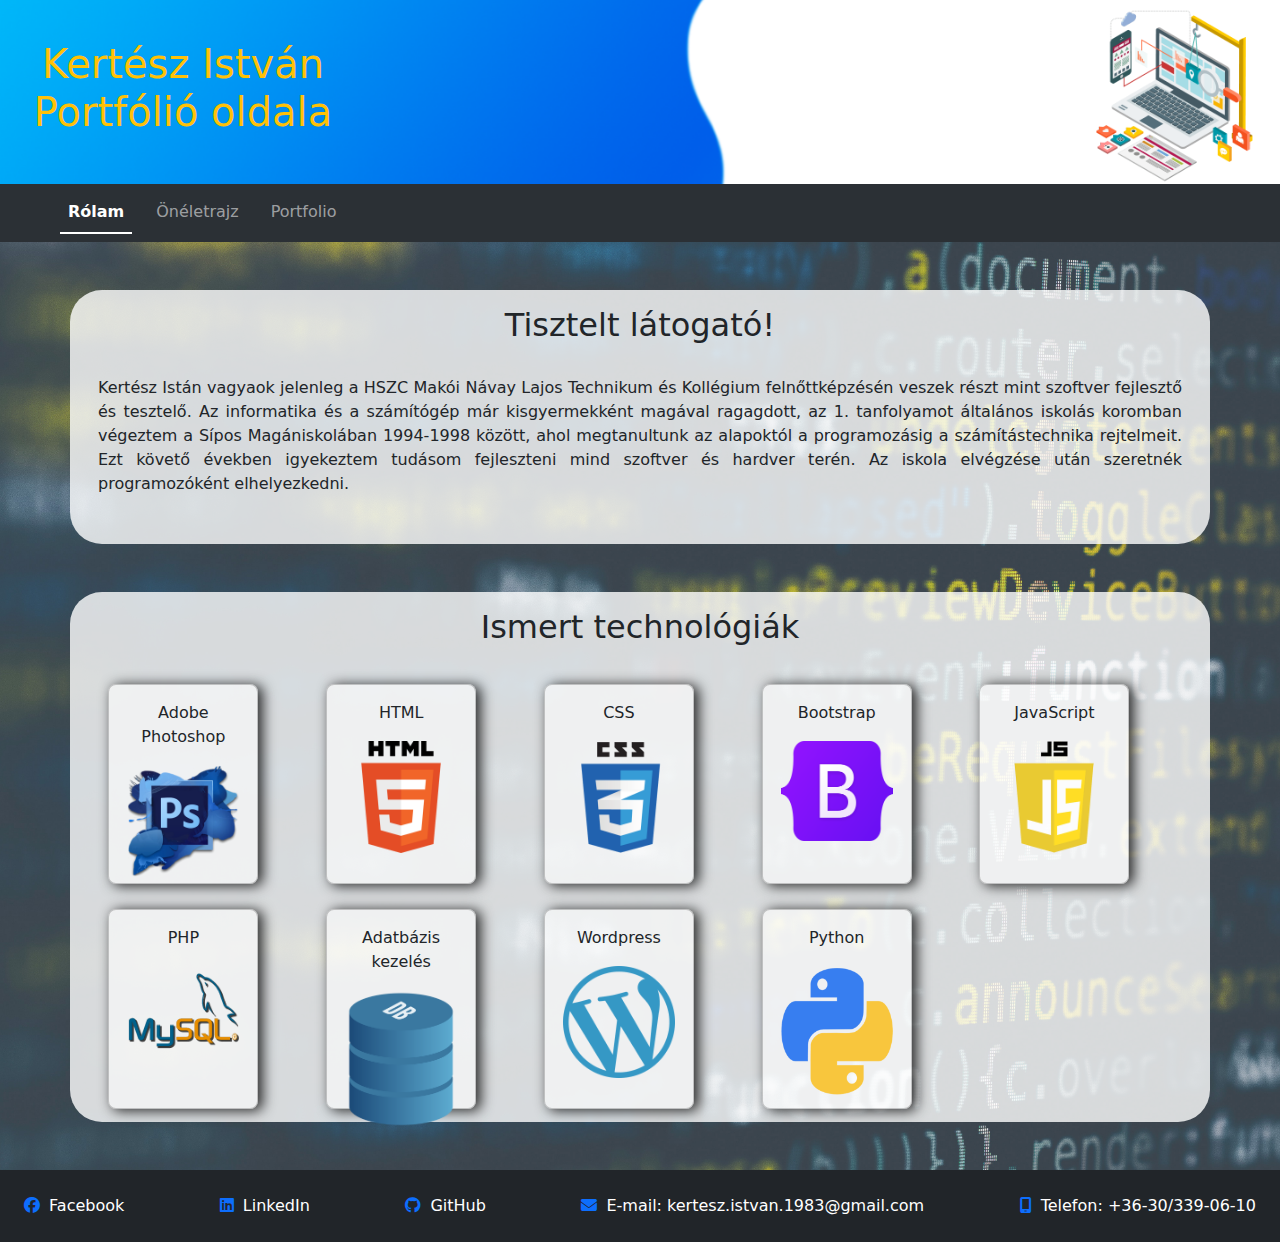
==== index.html @ 4069fd5c "portfolio oldal" ====
<!DOCTYPE html>
<html lang="hu">
  <head>
    <meta charset="UTF-8" />
    <meta name="viewport" content="width=device-width, initial-scale=1.0" />
    <link
      href="https://cdn.jsdelivr.net/npm/bootstrap@5.3.0/dist/css/bootstrap.min.css"
      rel="stylesheet" />
    <link
      rel="stylesheet"
      href="https://cdnjs.cloudflare.com/ajax/libs/font-awesome/6.4.0/css/all.min.css" />
    <link rel="stylesheet" href="./css/custom.css" />
    <link rel="shortcut icon" href="./img/favicon.png" type="image/x-icon" />

    <title>Kertész István Portfólió oldala</title>
  </head>
  <body>
    <header>
      <div class="header-img d-flex justify-content-between align-items-center">
        <div class="name">
          <h1 class="text-warning text-center container-fluid ms-2">
            Kertész István Portfólió oldala
          </h1>
        </div>
        <div class="img-container">
          <img src="./img/favicon.png" class="mt-2 container-fluid" alt="" />
        </div>
      </div>

      <nav
        class="navbar navbar-expand-lg bg-body-tertiary ps-5"
        data-bs-theme="dark">
        <div class="container-fluid">
          <button
            class="navbar-toggler"
            type="button"
            data-bs-toggle="offcanvas"
            data-bs-target="#offcanvasDarkNavbar"
            aria-controls="offcanvasDarkNavbar"
            aria-label="Toggle navigation">
            <span class="navbar-toggler-icon"></span>
          </button>

          <div
            class="offcanvas offcanvas-start"
            tabindex="-1"
            id="offcanvasDarkNavbar"
            aria-labelledby="offcanvasDarkNavbarLabel">
            <div class="offcanvas-header">
              <h5 class="offcanvas-title" id="offcanvasDarkNavbarLabel">
                Menü
              </h5>
              <button
                type="button"
                class="btn-close btn-close-white"
                data-bs-dismiss="offcanvas"
                aria-label="Close"></button>
            </div>
            <div class="offcanvas-body">
              <ul
                class="navbar-nav nav-underline justify-content-start flex-grow-1 pe-3">
                <li class="nav-itema ">
                  <a class="nav-link active" aria-current="page" href="./index.html"
                    >Rólam</a
                  >
                </li>
                <li class="nav-item">
                  <a class="nav-link" href="./cv.html">Önéletrajz</a>
                </li>
                <li class="nav-item">
                  <a class="nav-link" href="./portfolio.html">Portfolio</a>
                </li>
              </ul>
            </div>
          </div>
        </div>
      </nav>
    </header>

    <main>
      <section class="container mt-5 w-50-md  rounded-5">
        <h2 class="text-center p-3">Tisztelt látogató!</h2>
        <p class="text-justify pb-5 m-3">Kertész Istán vagyaok jelenleg a HSZC Makói Návay Lajos Technikum és Kollégium felnőttképzésén veszek részt mint szoftver fejlesztő és tesztelő. Az informatika és a számítógép már kisgyermekként magával ragagdott, az 1. tanfolyamot általános iskolás koromban végeztem a Sípos Magániskolában 1994-1998 között, ahol megtanultunk az alapoktól a programozásig a számítástechnika rejtelmeit. Ezt követő években igyekeztem tudásom fejleszteni mind szoftver és hardver terén. Az iskola elvégzése után szeretnék programozóként elhelyezkedni.</p>
      </section>
      <section class="container mt-5 mb-5 w-50-md  rounded-5">
        <h2 class="text-center p-3">Ismert technológiák</h2>

        <div class="container-fluid ms-auto me-auto w-75-md">
          <div class="skill-box">
            
            <div class="skill-card">
              <div class="skill-title">Adobe Photoshop</div>
              <img src="./img/photoshop.png" alt="photoshop" title="Adobe Photoshop">
            </div>
            
            <div class="skill-card">
              <div class="skill-title">HTML</div>
              <img src="./img/html5.png" alt="HTML5" title="HTML programozás">
            </div>
            <div class="skill-card">
              <div class="skill-title">CSS</div>
              <img src="./img/css3.png" alt="css3" title="stylesheet">
            </div>
            <div class="skill-card">
              <div class="skill-title">Bootstrap</div>
              <img src="./img/Bootstrap.png" alt="Bootstrap" title="Bootstrap">
            </div>
            <div class="skill-card">
              <div class="skill-title">JavaScript</div>
              <img src="./img/js.png" alt="JavaScript" title="JavaScript">
            </div>
            <div class="skill-card">
              <div class="skill-title">PHP</div>
              <img src="./img/php.png" alt="php" title="PHP">
            </div>
            <div class="skill-card">
              <div class="skill-title">Adatbázis kezelés</div>
              <img src="./img/database.png" alt="database" title="Adatbázis kezelés">
            </div>
            <div class="skill-card">
              <div class="skill-title">Wordpress</div>
              <img src="./img/wp.png" alt="Wordpress" title="Wordpress">
            </div>  
            <div class="skill-card">
              <div class="skill-title">Python</div>
              <img src="./img/python.png" alt="Python" title="Python">
            </div>
            
          </div>
        </div>


      </section>

    </main>

    <footer>
      <div
        class="container-fluid d-flex flex-wrap justify-content-between align-items-center bg-dark text-bg-dark p-3">
        <div class="facebook m-2">
          <a href="https://www.facebook.com/pityi.pityi.31">
            <i class="fab fa-facebook me-1">
            </i>
            <span> Facebook </span>
          </a>
        </div>
        <div class="linkedin m-2">
          <a
            href="https://www.linkedin.com/in/istv%C3%A1n-kert%C3%A9sz-489311236/">
            <i class="fab fa-linkedin me-1">
            </i>
            <span> LinkedIn </span>
          </a>
        </div>
        <div class="github m-2">
          <a href="https://github.com/Kpityi">
            <i class="fab fa-github me-1">
            </i>
            <span>GitHub</span>
          </a>
        </div>
        <div class="gmail m-2">
          <a href="mailto:kertesz.istvan.1983@gmail.com">
            <i class="fas fa-envelope me-1">
            </i>
            <span> E-mail: kertesz.istvan.1983@gmail.com </span>
          </a>
        </div>
        <div class="phone m-2">
          <a href="tel:+36303390610">
            <i class="fas fa-mobile-screen me-1">
            </i>
            <span>Telefon: +36-30/339-06-10</span>
          </a>
        </div>
      </div>
    </footer>

    <script src="https://cdn.jsdelivr.net/npm/bootstrap@5.3.0/dist/js/bootstrap.bundle.min.js"></script>
    <script src="./js/app.js"></script>
  </body>
</html>
---- css/custom.css ----
body{
  background-image: url("../img/bg-main.jpg");
  background-size: cover;
  background-position: center;
  background-repeat: no-repeat;
  
}
.header-img{
background-image: url("../img/header_img.png");
min-height: 100px;
background-size: cover;
background-position: center;
background-repeat: no-repeat;
}
.name{
  max-width: 350px;
}
.name h1{
  font-size: 2.5rem;
  color: #f9ff21
}
.img-container img{
  max-width: 200px;
}
main {
	min-height: calc(100vh - 100px) !important;
}
section {
  background-color: rgba(255, 255, 255, 0.8);
}
.text-justify{
  text-align: justify;
  text-justify: inter-word;
}
.skill{
  font-family: 'Dancing Script', cursive;
  text-align: center;
  padding-top: 2rem;
  font-weight: 700;
  font-weight: bolder;
  text-shadow: .4rem .1rem .4rem;
}
.skill-box{
  display: grid;
  grid-template-columns: auto auto auto auto auto  ;
  margin: .1rem;  
}
.skill-card img{
  width: 7rem;
}
.skill-card{
  margin: .8rem;
  text-align: center;
  background-color: rgba(255, 255, 255, .6);
  border: .1rem solid rgba(0, 0, 0, 0.2);
  box-shadow: 0.3rem 0.1rem 0.8rem rgba(0, 0, 0, .8);
  border-radius: .5rem;
  width: 150px;
  height: 200px;
}
.skill-title{
  margin: 1rem .5rem 1rem .5rem;
}
.skill-card:hover{
cursor: pointer;
}
.cv-aside{
  background-color: grey;
}
.image-box img{
  max-width: 150px;
  border-radius: 50%;
}
.cv-title {
  text-decoration: underline;
  letter-spacing: 3px;
  text-transform: uppercase;
}
.card{
  min-width: 250px;
  max-width: 300px;
  border: 1px solid gray !important;
  border-radius: 10px !important;
}


footer span {
  color: white
}
footer a {
  text-decoration: none;
}
@media screen and (max-width:600px) {
  .header-img{
    min-height: 100px;
    max-height: 200px;
  }
  .name {
    
    margin-left: -10;
    
  }
}

@media only screen and (max-width: 1050px) {
  .skill-box{
    display: grid;
    grid-template-columns: auto auto;
    margin: .1rem;
  }

}

@media only screen and (max-width:380px) {
  .skill-box{
    display: grid;
    grid-template-columns: auto ;
    margin: .1rem;
  }

}
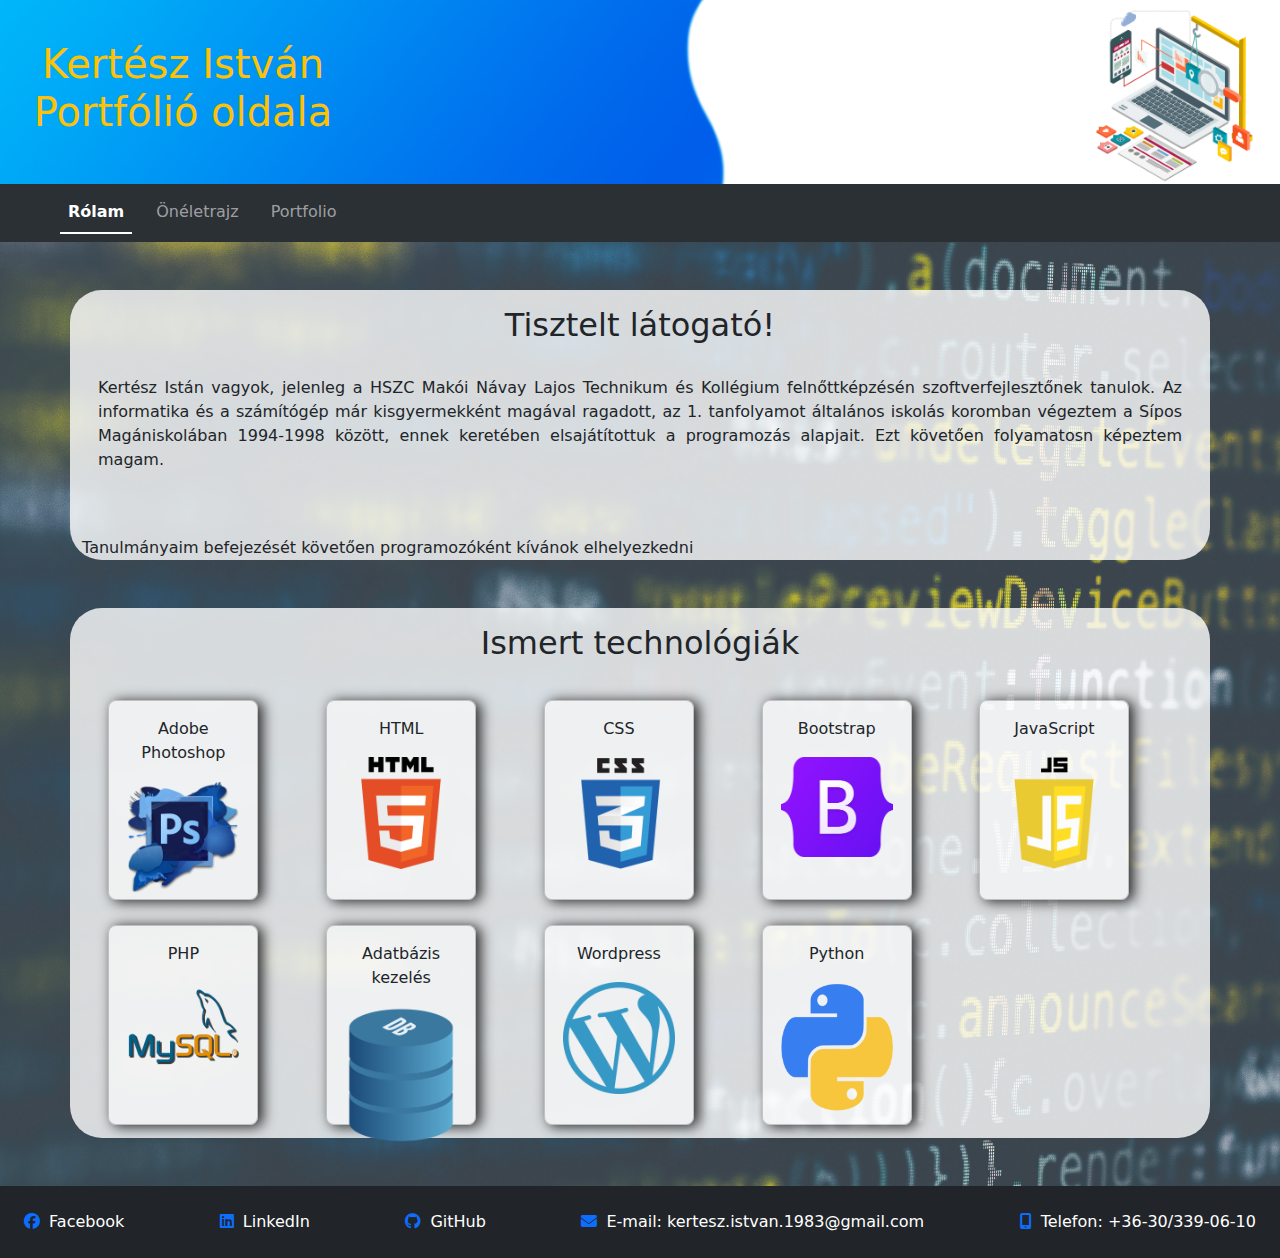
==== commit dc5616d7: "javítás" ====
--- a/index.html
+++ b/index.html
@@ -80,7 +80,9 @@
     <main>
       <section class="container mt-5 w-50-md  rounded-5">
         <h2 class="text-center p-3">Tisztelt látogató!</h2>
-        <p class="text-justify pb-5 m-3">Kertész Istán vagyaok jelenleg a HSZC Makói Návay Lajos Technikum és Kollégium felnőttképzésén veszek részt mint szoftver fejlesztő és tesztelő. Az informatika és a számítógép már kisgyermekként magával ragagdott, az 1. tanfolyamot általános iskolás koromban végeztem a Sípos Magániskolában 1994-1998 között, ahol megtanultunk az alapoktól a programozásig a számítástechnika rejtelmeit. Ezt követő években igyekeztem tudásom fejleszteni mind szoftver és hardver terén. Az iskola elvégzése után szeretnék programozóként elhelyezkedni.</p>
+        <p class="text-justify pb-5 m-3">Kertész Istán vagyok, jelenleg a HSZC Makói Návay Lajos Technikum és Kollégium felnőttképzésén szoftverfejlesztőnek tanulok. Az informatika és a számítógép már kisgyermekként magával ragadott, az 1. tanfolyamot általános iskolás koromban végeztem a Sípos Magániskolában 1994-1998 között, ennek keretében elsajátítottuk a programozás alapjait. Ezt követően folyamatosn képeztem magam. 
+        </p>
+        <p>Tanulmányaim befejezését követően programozóként kívánok elhelyezkedni</p>
       </section>
       <section class="container mt-5 mb-5 w-50-md  rounded-5">
         <h2 class="text-center p-3">Ismert technológiák</h2>
--- a/css/custom.css
+++ b/css/custom.css
@@ -65,7 +65,7 @@
 cursor: pointer;
 }
 .cv-aside{
-  background-color: grey;
+  background-color: rgb(164, 158, 158);
 }
 .image-box img{
   max-width: 150px;
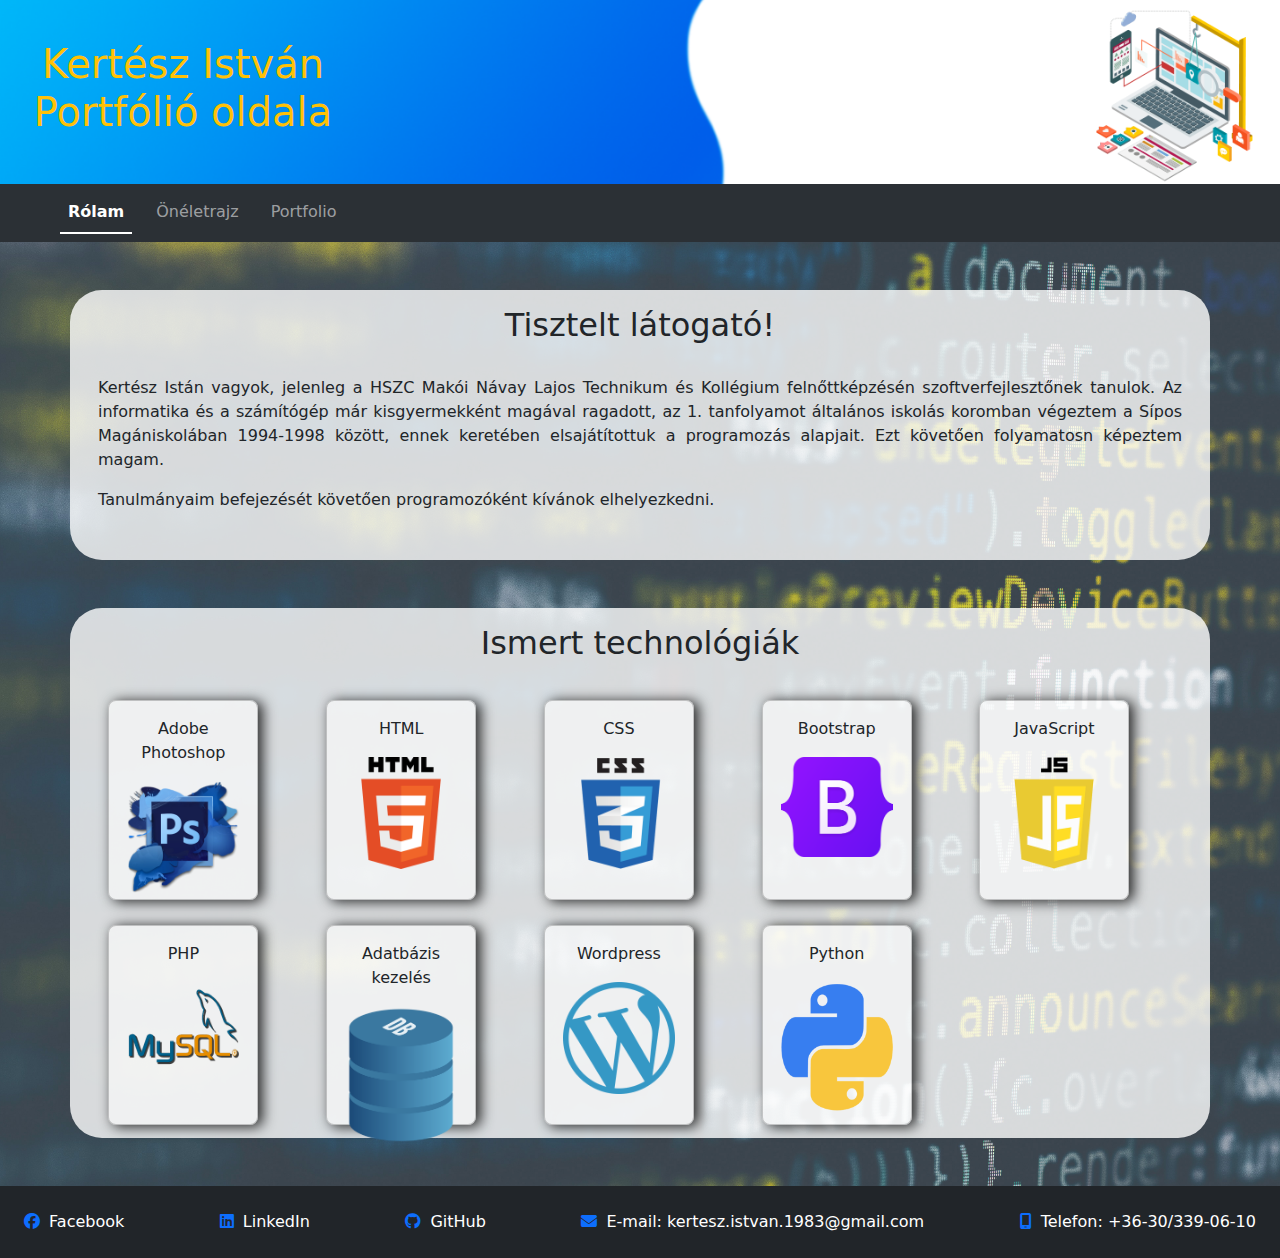
==== commit aa7d04a4: "index.html second paragraph add margin" ====
--- a/index.html
+++ b/index.html
@@ -80,9 +80,9 @@
     <main>
       <section class="container mt-5 w-50-md  rounded-5">
         <h2 class="text-center p-3">Tisztelt látogató!</h2>
-        <p class="text-justify pb-5 m-3">Kertész Istán vagyok, jelenleg a HSZC Makói Návay Lajos Technikum és Kollégium felnőttképzésén szoftverfejlesztőnek tanulok. Az informatika és a számítógép már kisgyermekként magával ragadott, az 1. tanfolyamot általános iskolás koromban végeztem a Sípos Magániskolában 1994-1998 között, ennek keretében elsajátítottuk a programozás alapjait. Ezt követően folyamatosn képeztem magam. 
+        <p class="text-justify m-3">Kertész Istán vagyok, jelenleg a HSZC Makói Návay Lajos Technikum és Kollégium felnőttképzésén szoftverfejlesztőnek tanulok. Az informatika és a számítógép már kisgyermekként magával ragadott, az 1. tanfolyamot általános iskolás koromban végeztem a Sípos Magániskolában 1994-1998 között, ennek keretében elsajátítottuk a programozás alapjait. Ezt követően folyamatosn képeztem magam. 
         </p>
-        <p>Tanulmányaim befejezését követően programozóként kívánok elhelyezkedni</p>
+        <p class="text-justify m-3 pb-5">Tanulmányaim befejezését követően programozóként kívánok elhelyezkedni.</p>
       </section>
       <section class="container mt-5 mb-5 w-50-md  rounded-5">
         <h2 class="text-center p-3">Ismert technológiák</h2>
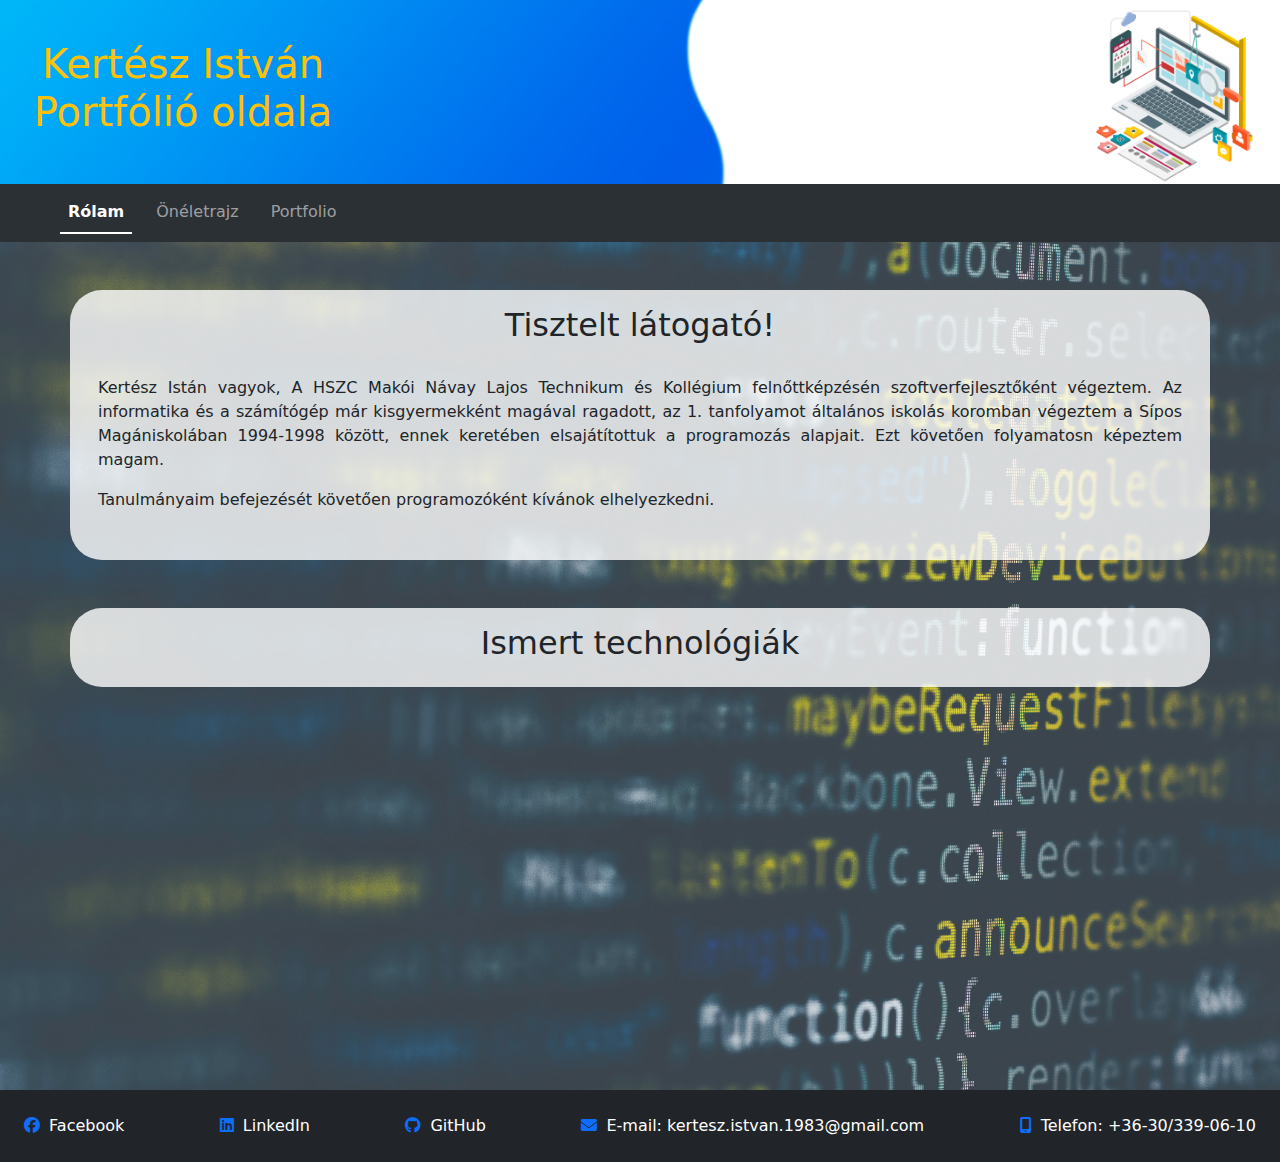
==== commit 7bee96e6: "data from json" ====
--- a/index.html
+++ b/index.html
@@ -59,8 +59,11 @@
             <div class="offcanvas-body">
               <ul
                 class="navbar-nav nav-underline justify-content-start flex-grow-1 pe-3">
-                <li class="nav-itema ">
-                  <a class="nav-link active" aria-current="page" href="./index.html"
+                <li class="nav-itema">
+                  <a
+                    class="nav-link active"
+                    aria-current="page"
+                    href="./index.html"
                     >Rólam</a
                   >
                 </li>
@@ -78,62 +81,28 @@
     </header>
 
     <main>
-      <section class="container mt-5 w-50-md  rounded-5">
+      <section class="container mt-5 w-50-md rounded-5">
         <h2 class="text-center p-3">Tisztelt látogató!</h2>
-        <p class="text-justify m-3">Kertész Istán vagyok, jelenleg a HSZC Makói Návay Lajos Technikum és Kollégium felnőttképzésén szoftverfejlesztőnek tanulok. Az informatika és a számítógép már kisgyermekként magával ragadott, az 1. tanfolyamot általános iskolás koromban végeztem a Sípos Magániskolában 1994-1998 között, ennek keretében elsajátítottuk a programozás alapjait. Ezt követően folyamatosn képeztem magam. 
+        <p class="text-justify m-3">
+          Kertész Istán vagyok, A HSZC Makói Návay Lajos Technikum és Kollégium
+          felnőttképzésén szoftverfejlesztőként végeztem. Az informatika és a
+          számítógép már kisgyermekként magával ragadott, az 1. tanfolyamot
+          általános iskolás koromban végeztem a Sípos Magániskolában 1994-1998
+          között, ennek keretében elsajátítottuk a programozás alapjait. Ezt
+          követően folyamatosn képeztem magam.
         </p>
-        <p class="text-justify m-3 pb-5">Tanulmányaim befejezését követően programozóként kívánok elhelyezkedni.</p>
+        <p class="text-justify m-3 pb-5">
+          Tanulmányaim befejezését követően programozóként kívánok
+          elhelyezkedni.
+        </p>
       </section>
-      <section class="container mt-5 mb-5 w-50-md  rounded-5">
+      <section class="container mt-5 mb-5 w-50-md rounded-5">
         <h2 class="text-center p-3">Ismert technológiák</h2>
 
         <div class="container-fluid ms-auto me-auto w-75-md">
-          <div class="skill-box">
-            
-            <div class="skill-card">
-              <div class="skill-title">Adobe Photoshop</div>
-              <img src="./img/photoshop.png" alt="photoshop" title="Adobe Photoshop">
-            </div>
-            
-            <div class="skill-card">
-              <div class="skill-title">HTML</div>
-              <img src="./img/html5.png" alt="HTML5" title="HTML programozás">
-            </div>
-            <div class="skill-card">
-              <div class="skill-title">CSS</div>
-              <img src="./img/css3.png" alt="css3" title="stylesheet">
-            </div>
-            <div class="skill-card">
-              <div class="skill-title">Bootstrap</div>
-              <img src="./img/Bootstrap.png" alt="Bootstrap" title="Bootstrap">
-            </div>
-            <div class="skill-card">
-              <div class="skill-title">JavaScript</div>
-              <img src="./img/js.png" alt="JavaScript" title="JavaScript">
-            </div>
-            <div class="skill-card">
-              <div class="skill-title">PHP</div>
-              <img src="./img/php.png" alt="php" title="PHP">
-            </div>
-            <div class="skill-card">
-              <div class="skill-title">Adatbázis kezelés</div>
-              <img src="./img/database.png" alt="database" title="Adatbázis kezelés">
-            </div>
-            <div class="skill-card">
-              <div class="skill-title">Wordpress</div>
-              <img src="./img/wp.png" alt="Wordpress" title="Wordpress">
-            </div>  
-            <div class="skill-card">
-              <div class="skill-title">Python</div>
-              <img src="./img/python.png" alt="Python" title="Python">
-            </div>
-            
-          </div>
+          <div class="skill-box"></div>
         </div>
-
-
       </section>
-
     </main>
 
     <footer>
@@ -141,37 +110,32 @@
         class="container-fluid d-flex flex-wrap justify-content-between align-items-center bg-dark text-bg-dark p-3">
         <div class="facebook m-2">
           <a href="https://www.facebook.com/pityi.pityi.31">
-            <i class="fab fa-facebook me-1">
-            </i>
+            <i class="fab fa-facebook me-1"> </i>
             <span> Facebook </span>
           </a>
         </div>
         <div class="linkedin m-2">
           <a
             href="https://www.linkedin.com/in/istv%C3%A1n-kert%C3%A9sz-489311236/">
-            <i class="fab fa-linkedin me-1">
-            </i>
+            <i class="fab fa-linkedin me-1"> </i>
             <span> LinkedIn </span>
           </a>
         </div>
         <div class="github m-2">
           <a href="https://github.com/Kpityi">
-            <i class="fab fa-github me-1">
-            </i>
+            <i class="fab fa-github me-1"> </i>
             <span>GitHub</span>
           </a>
         </div>
         <div class="gmail m-2">
           <a href="mailto:kertesz.istvan.1983@gmail.com">
-            <i class="fas fa-envelope me-1">
-            </i>
+            <i class="fas fa-envelope me-1"> </i>
             <span> E-mail: kertesz.istvan.1983@gmail.com </span>
           </a>
         </div>
         <div class="phone m-2">
           <a href="tel:+36303390610">
-            <i class="fas fa-mobile-screen me-1">
-            </i>
+            <i class="fas fa-mobile-screen me-1"> </i>
             <span>Telefon: +36-30/339-06-10</span>
           </a>
         </div>
@@ -180,5 +144,6 @@
 
     <script src="https://cdn.jsdelivr.net/npm/bootstrap@5.3.0/dist/js/bootstrap.bundle.min.js"></script>
     <script src="./js/app.js"></script>
+    <script src="./js/index.js"></script>
   </body>
 </html>
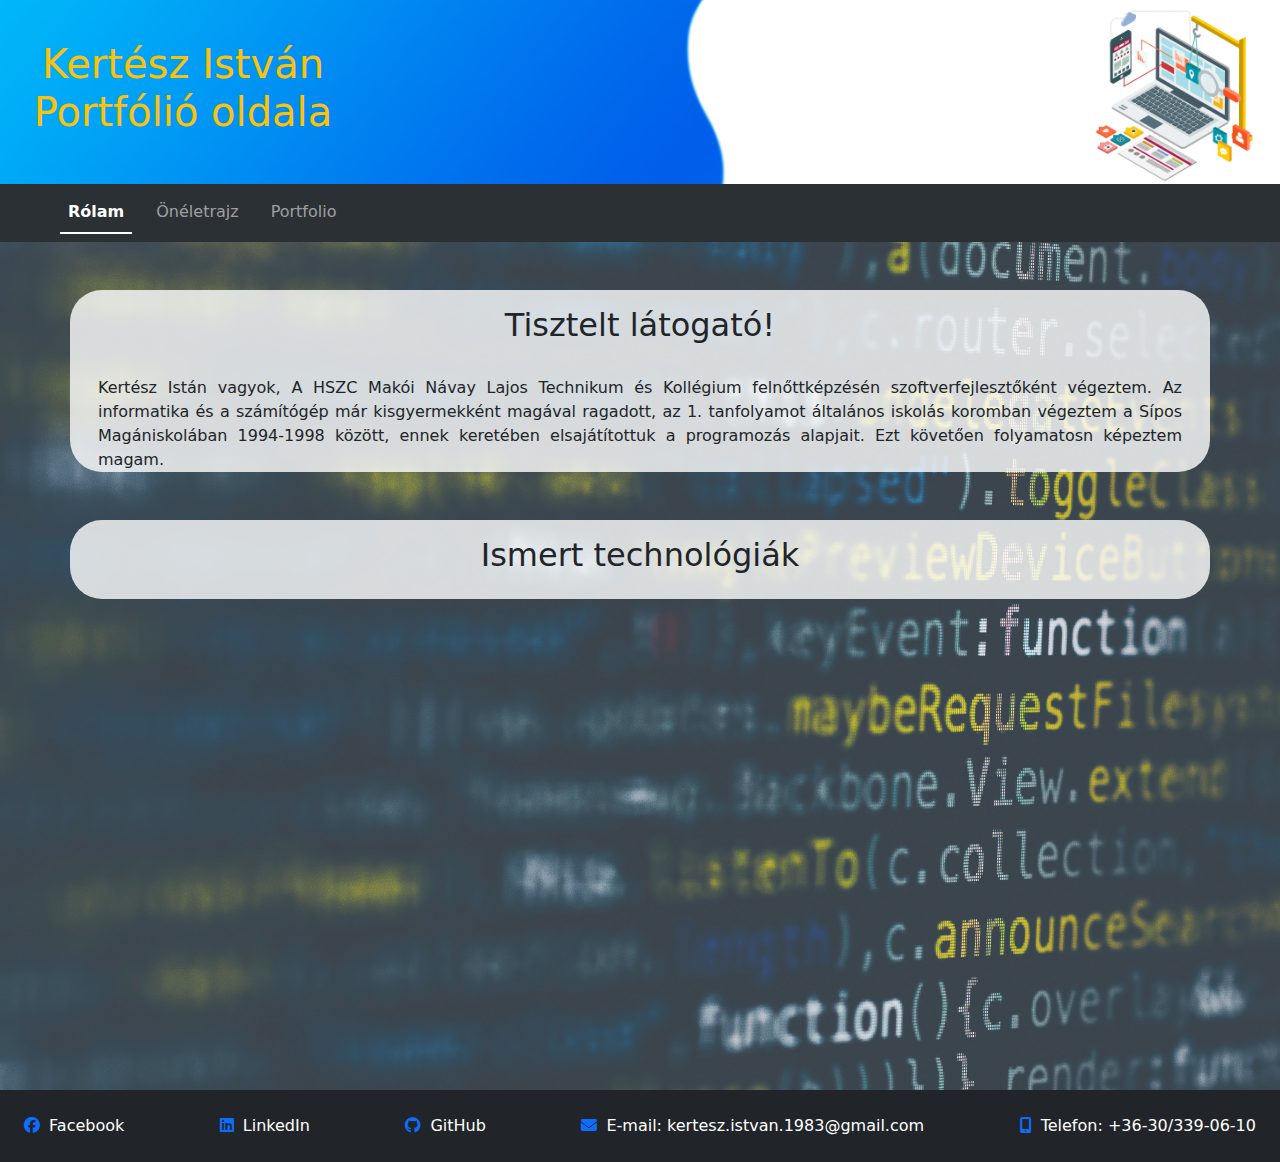
==== commit 5169d4cd: "modified css" ====
--- a/index.html
+++ b/index.html
@@ -91,15 +91,11 @@
           között, ennek keretében elsajátítottuk a programozás alapjait. Ezt
           követően folyamatosn képeztem magam.
         </p>
-        <p class="text-justify m-3 pb-5">
-          Tanulmányaim befejezését követően programozóként kívánok
-          elhelyezkedni.
-        </p>
       </section>
-      <section class="container mt-5 mb-5 w-50-md rounded-5">
+      <section class="container mt-5 mb-5 rounded-5">
         <h2 class="text-center p-3">Ismert technológiák</h2>
 
-        <div class="container-fluid ms-auto me-auto w-75-md">
+        <div class="container-fluid">
           <div class="skill-box"></div>
         </div>
       </section>
--- a/css/custom.css
+++ b/css/custom.css
@@ -1,73 +1,75 @@
-body{
+body {
   background-image: url("../img/bg-main.jpg");
   background-size: cover;
   background-position: center;
   background-repeat: no-repeat;
-  
 }
-.header-img{
-background-image: url("../img/header_img.png");
-min-height: 100px;
-background-size: cover;
-background-position: center;
-background-repeat: no-repeat;
+.header-img {
+  background-image: url("../img/header_img.png");
+  min-height: 100px;
+  background-size: cover;
+  background-position: center;
+  background-repeat: no-repeat;
 }
-.name{
+.name {
   max-width: 350px;
 }
-.name h1{
+.name h1 {
   font-size: 2.5rem;
-  color: #f9ff21
+  color: #f9ff21;
 }
-.img-container img{
+.img-container img {
   max-width: 200px;
 }
 main {
-	min-height: calc(100vh - 100px) !important;
+  min-height: calc(100vh - 100px) !important;
 }
 section {
   background-color: rgba(255, 255, 255, 0.8);
 }
-.text-justify{
+.text-justify {
   text-align: justify;
   text-justify: inter-word;
 }
-.skill{
-  font-family: 'Dancing Script', cursive;
+.skill {
+  font-family: "Dancing Script", cursive;
   text-align: center;
   padding-top: 2rem;
   font-weight: 700;
   font-weight: bolder;
-  text-shadow: .4rem .1rem .4rem;
+  text-shadow: 0.4rem 0.1rem 0.4rem;
 }
-.skill-box{
+.skill-box {
   display: grid;
-  grid-template-columns: auto auto auto auto auto  ;
-  margin: .1rem;  
+  grid-template-columns: repeat(auto-fill, minmax(160px, 2fr));
+  grid-gap: 0.1rem;
+  overflow-x: auto;
+  white-space: nowrap;
 }
-.skill-card img{
+
+.skill-card img {
   width: 7rem;
 }
-.skill-card{
-  margin: .8rem;
+.skill-card {
+  margin: 0.8rem;
   text-align: center;
-  background-color: rgba(255, 255, 255, .6);
-  border: .1rem solid rgba(0, 0, 0, 0.2);
-  box-shadow: 0.3rem 0.1rem 0.8rem rgba(0, 0, 0, .8);
-  border-radius: .5rem;
+  background-color: rgba(255, 255, 255, 0.6);
+  border: 0.1rem solid rgba(0, 0, 0, 0.2);
+  box-shadow: 0.3rem 0.1rem 0.8rem rgba(0, 0, 0, 0.8);
+  border-radius: 0.5rem;
   width: 150px;
   height: 200px;
 }
-.skill-title{
-  margin: 1rem .5rem 1rem .5rem;
+.skill-title {
+  margin: 1rem 0.5rem 1rem 0.5rem;
 }
-.skill-card:hover{
-cursor: pointer;
+.skill-card:hover {
+  cursor: pointer;
 }
-.cv-aside{
+.cv-aside {
   background-color: rgb(164, 158, 158);
 }
-.image-box img{
+.image-box img {
   max-width: 150px;
   border-radius: 50%;
 }
@@ -76,33 +78,30 @@
   letter-spacing: 3px;
   text-transform: uppercase;
 }
-.card{
+.card {
   min-width: 250px;
   max-width: 300px;
   border: 1px solid gray !important;
   border-radius: 10px !important;
 }
 
-
 footer span {
-  color: white
+  color: white;
 }
 footer a {
   text-decoration: none;
 }
-@media screen and (max-width:600px) {
-  .header-img{
+@media screen and (max-width: 600px) {
+  .header-img {
     min-height: 100px;
     max-height: 200px;
   }
   .name {
-    
     margin-left: -10;
-    
   }
 }
 
-@media only screen and (max-width: 1050px) {
+/* @media only screen and (max-width: 1050px) {
   .skill-box{
     display: grid;
     grid-template-columns: auto auto;
@@ -118,4 +117,4 @@
     margin: .1rem;
   }
 
-}+} */
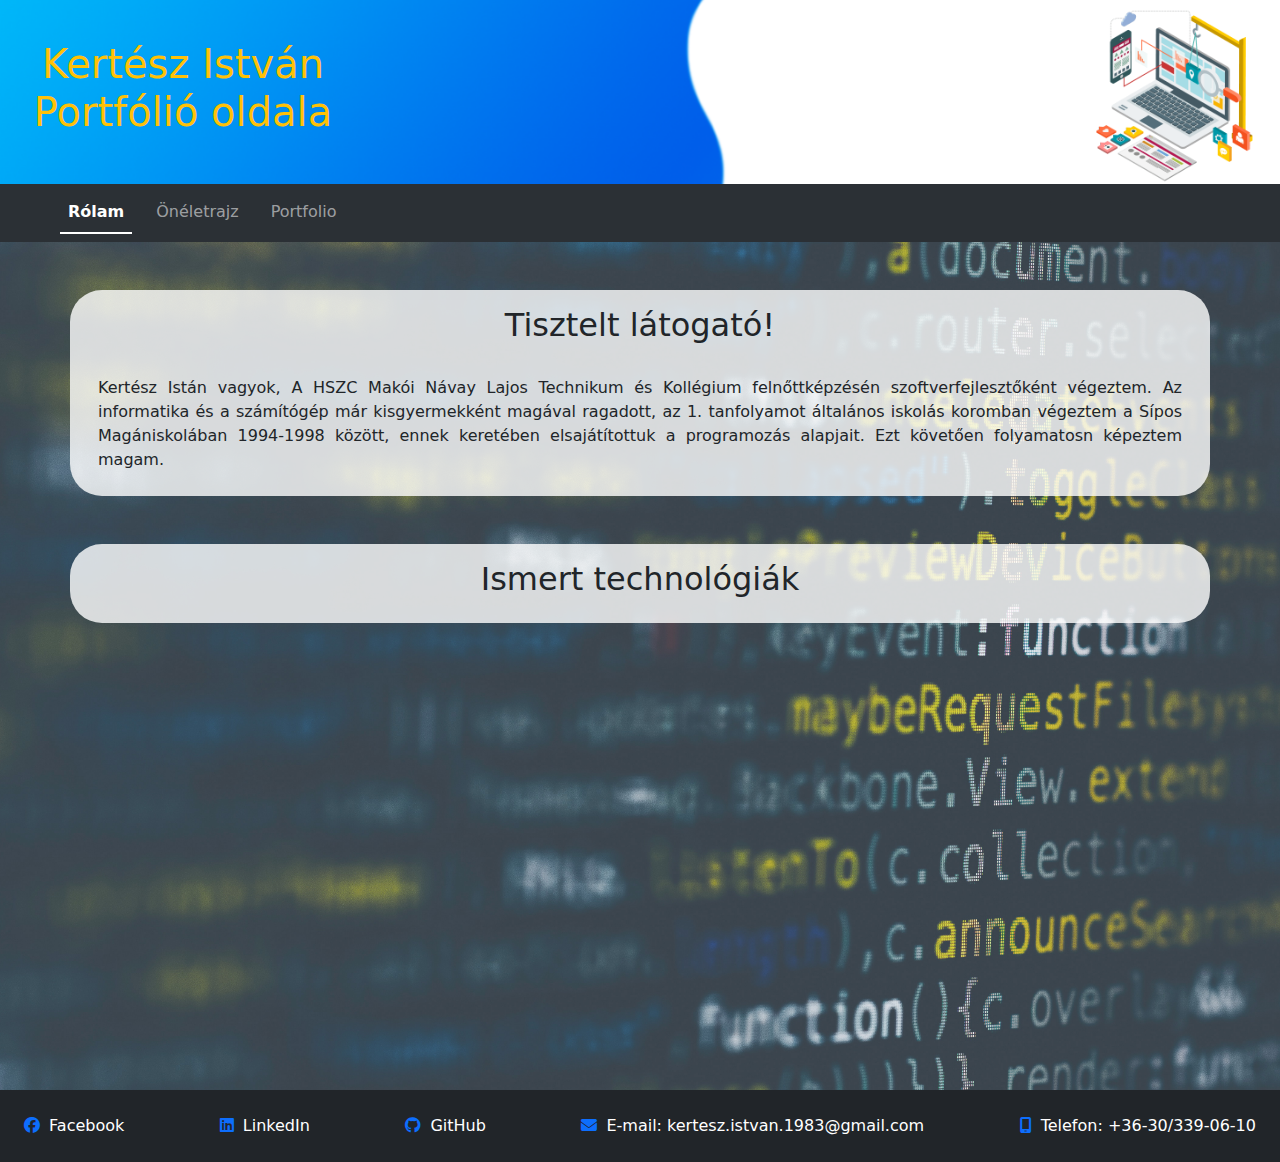
==== commit ff19a3c5: "modified css" ====
--- a/index.html
+++ b/index.html
@@ -81,7 +81,7 @@
     </header>
 
     <main>
-      <section class="container mt-5 w-50-md rounded-5">
+      <section class="container mt-5 pb-2 w-50-md rounded-5">
         <h2 class="text-center p-3">Tisztelt látogató!</h2>
         <p class="text-justify m-3">
           Kertész Istán vagyok, A HSZC Makói Návay Lajos Technikum és Kollégium
--- a/css/custom.css
+++ b/css/custom.css
@@ -100,21 +100,3 @@
     margin-left: -10;
   }
 }
-
-/* @media only screen and (max-width: 1050px) {
-  .skill-box{
-    display: grid;
-    grid-template-columns: auto auto;
-    margin: .1rem;
-  }
-
-}
-
-@media only screen and (max-width:380px) {
-  .skill-box{
-    display: grid;
-    grid-template-columns: auto ;
-    margin: .1rem;
-  }
-
-} */
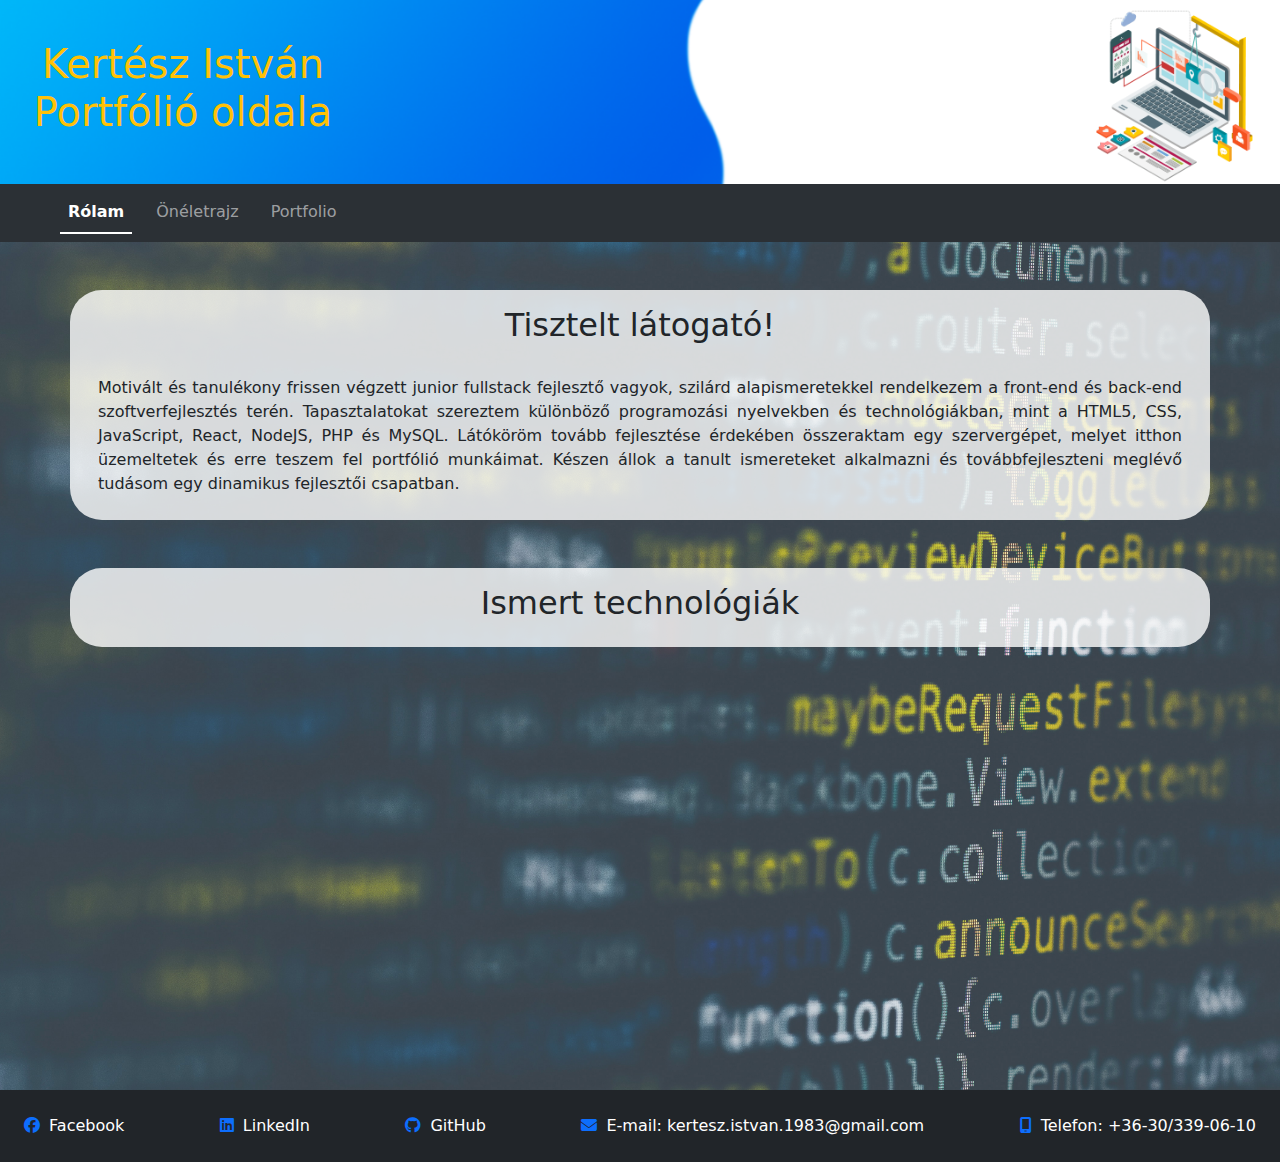
==== commit 8966615c: "update cv" ====
--- a/index.html
+++ b/index.html
@@ -84,12 +84,15 @@
       <section class="container mt-5 pb-2 w-50-md rounded-5">
         <h2 class="text-center p-3">Tisztelt látogató!</h2>
         <p class="text-justify m-3">
-          Kertész Istán vagyok, A HSZC Makói Návay Lajos Technikum és Kollégium
-          felnőttképzésén szoftverfejlesztőként végeztem. Az informatika és a
-          számítógép már kisgyermekként magával ragadott, az 1. tanfolyamot
-          általános iskolás koromban végeztem a Sípos Magániskolában 1994-1998
-          között, ennek keretében elsajátítottuk a programozás alapjait. Ezt
-          követően folyamatosn képeztem magam.
+          Motivált és tanulékony frissen végzett junior fullstack fejlesztő
+          vagyok, szilárd alapismeretekkel rendelkezem a front-end és back-end
+          szoftverfejlesztés terén. Tapasztalatokat szereztem különböző
+          programozási nyelvekben és technológiákban, mint a HTML5, CSS,
+          JavaScript, React, NodeJS, PHP és MySQL. Látóköröm tovább fejlesztése
+          érdekében összeraktam egy szervergépet, melyet itthon üzemeltetek és
+          erre teszem fel portfólió munkáimat. Készen állok a tanult ismereteket
+          alkalmazni és továbbfejleszteni meglévő tudásom egy dinamikus
+          fejlesztői csapatban.
         </p>
       </section>
       <section class="container mt-5 mb-5 rounded-5">
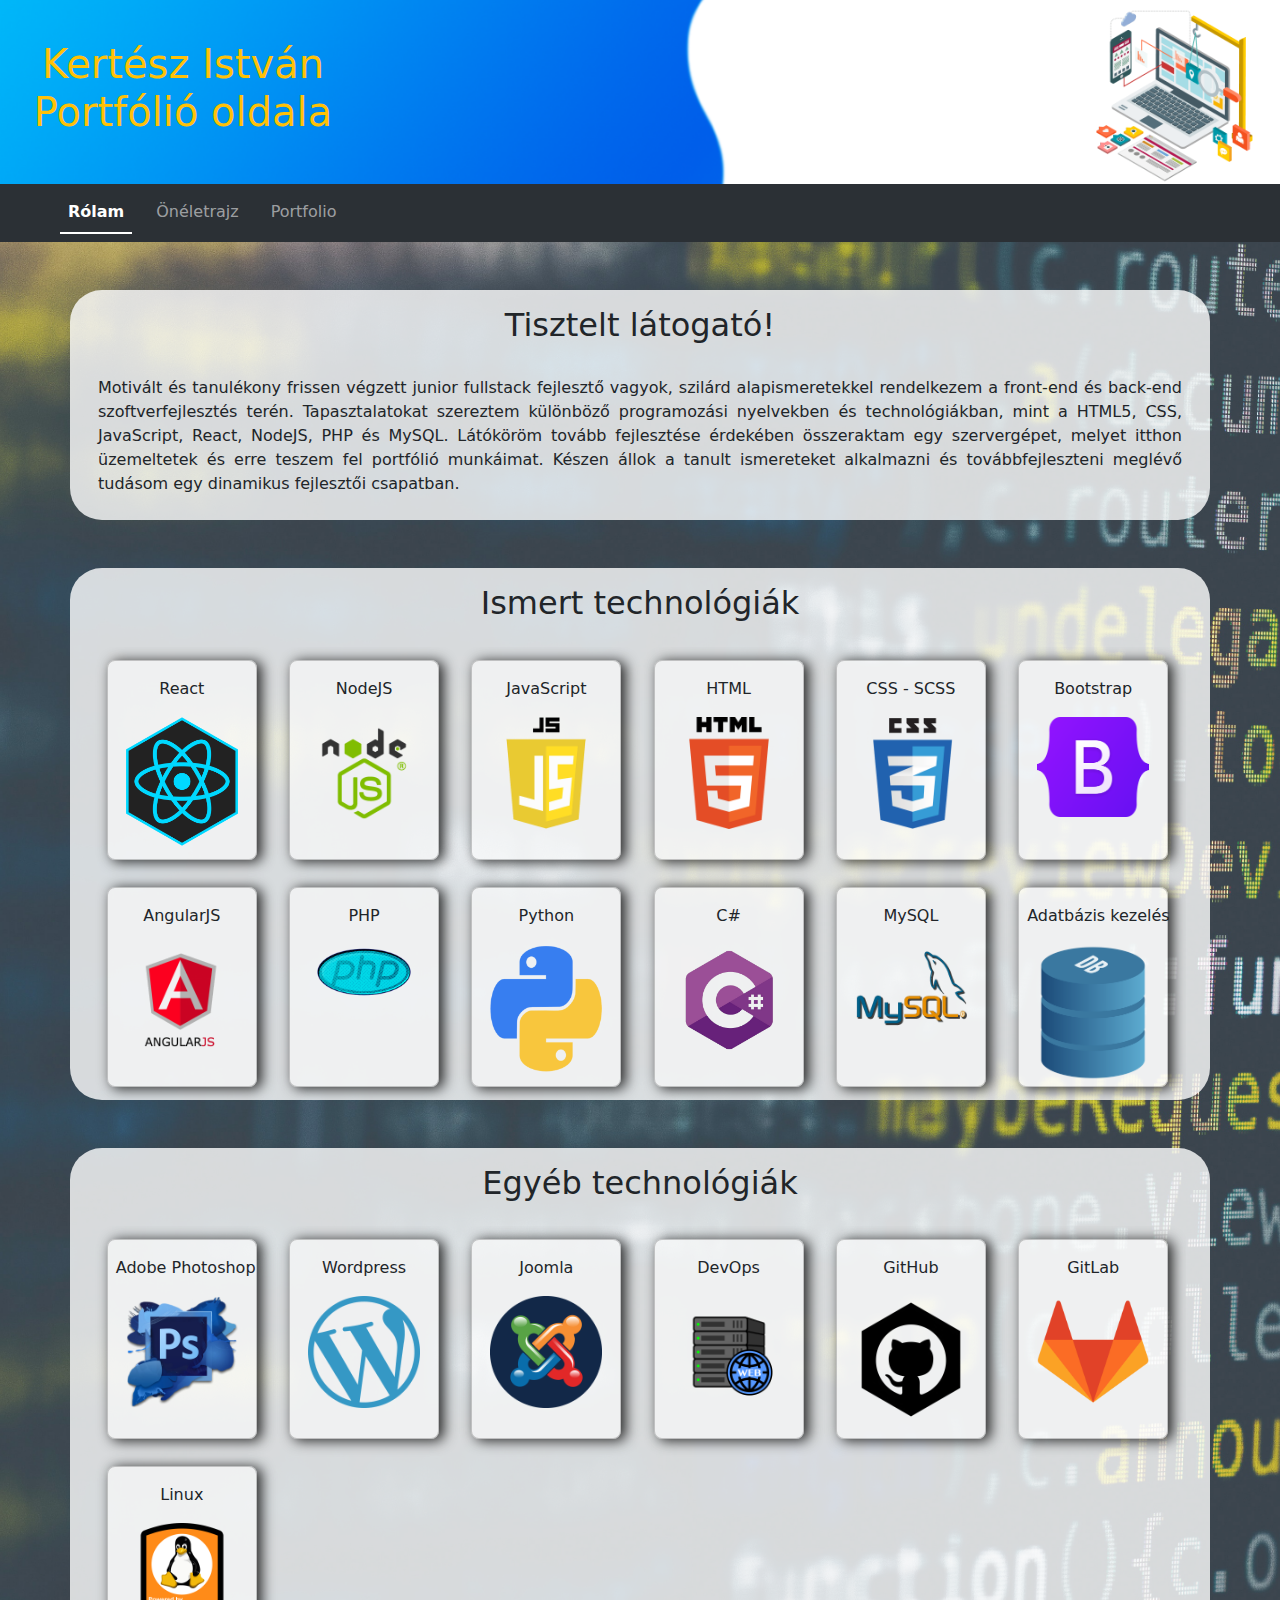
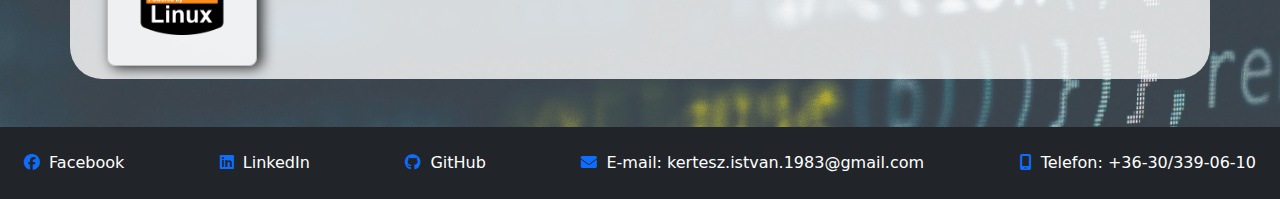
==== commit 16feb18d: "modified technologies" ====
--- a/index.html
+++ b/index.html
@@ -99,7 +99,14 @@
         <h2 class="text-center p-3">Ismert technológiák</h2>
 
         <div class="container-fluid">
-          <div class="skill-box"></div>
+          <div class="main-skill-box"></div>
+        </div>
+      </section>
+      <section class="container mt-5 mb-5 rounded-5">
+        <h2 class="text-center p-3">Egyéb technológiák</h2>
+
+        <div class="container-fluid">
+          <div class="other-skill-box"></div>
         </div>
       </section>
     </main>
--- a/css/custom.css
+++ b/css/custom.css
@@ -39,7 +39,8 @@
   font-weight: bolder;
   text-shadow: 0.4rem 0.1rem 0.4rem;
 }
-.skill-box {
+.main-skill-box,
+.other-skill-box {
   display: grid;
   grid-template-columns: repeat(auto-fill, minmax(160px, 2fr));
   grid-gap: 0.1rem;
